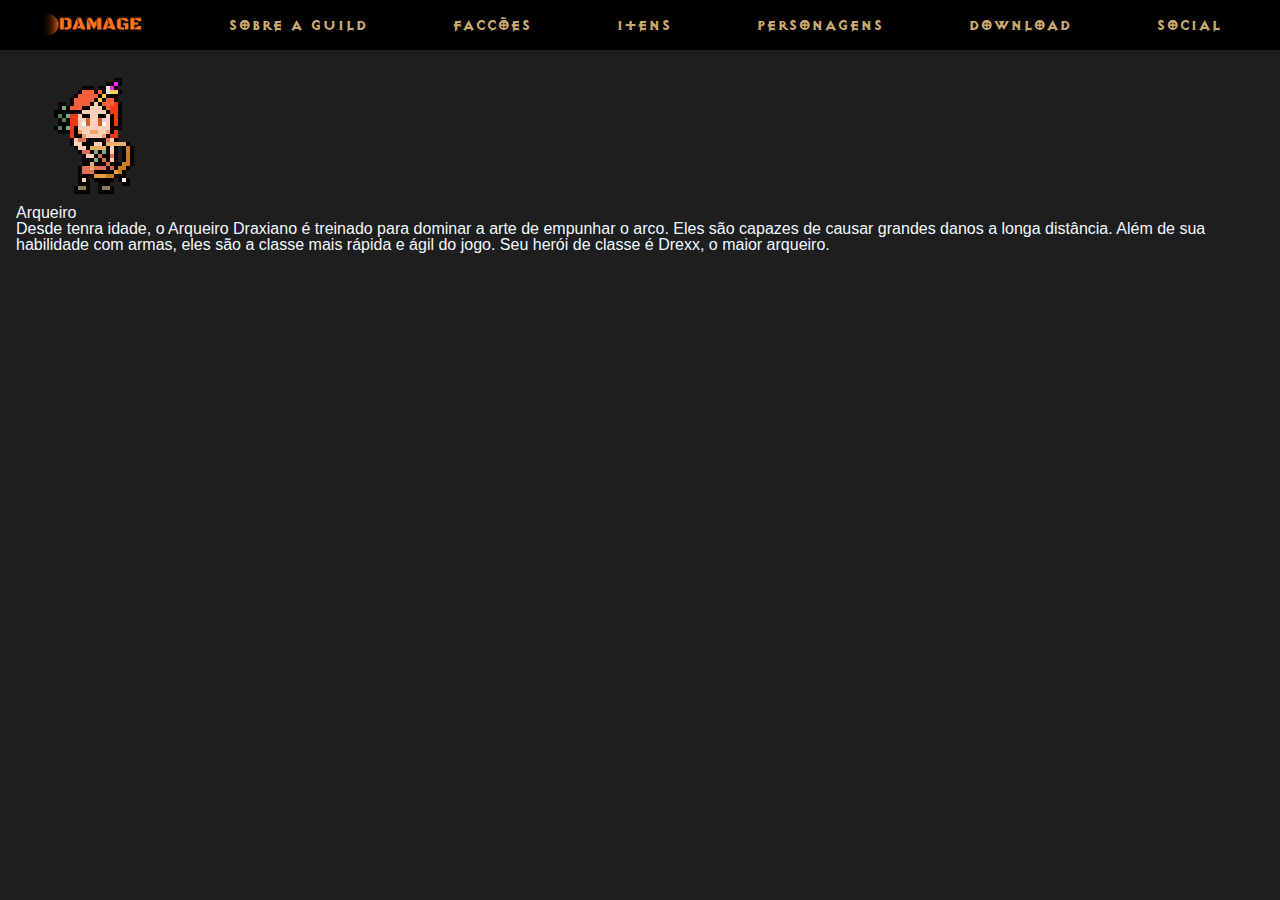
==== personagem.html @ 84e6022f "insert images" ====
<!DOCTYPE html>
<html lang="pt-br">
<head>
    <meta charset="UTF-8">
    <meta http-equiv="X-UA-Compatible" content="IE=edge">
    <meta name="viewport" content="width=device-width, initial-scale=1.0">
    <link rel="stylesheet" href="styles/reset.css">
    <link rel="stylesheet" href="styles/style.css">
    <title>Document</title>
</head>
<body>
    <header class="cabecalho">
        <a href="index.html">
        <img src="./assets/DAMAGE.png" alt="logo">
        </a>
        <a href="">Sobre a Guild</a>
        <a href="">Facções</a>
        <a href="">Itens</a>
        <a href="">Personagens</a>
        <a href="">Download</a>
        <a href="">Social</a>
    </header>
    <main>
        <section class="container-person">
            <div class="container-person-archer">
                <img src="./assets/personagens/archer-draxian.gif" alt="archer">
                <h1>Arqueiro</h1>
                <p>Desde tenra idade, o Arqueiro Draxiano é treinado para dominar a arte de empunhar o arco. Eles são capazes de causar grandes danos a longa distância. Além de sua habilidade com armas, eles são a classe mais rápida e ágil do jogo. Seu herói de classe é Drexx, o maior arqueiro.</p>
            </div>
        </section>
    </main>
</body>
</html>
---- styles/style.css ----
@import url(variaveis.css);
@import url(cabecalho.css);
@import url(container.css);
@import url(personagens.css);

body {
    background-color: var(--background);
    color: aliceblue;
    font-family: "RobotoSlab-Bold.ttf", sans-serif;
}
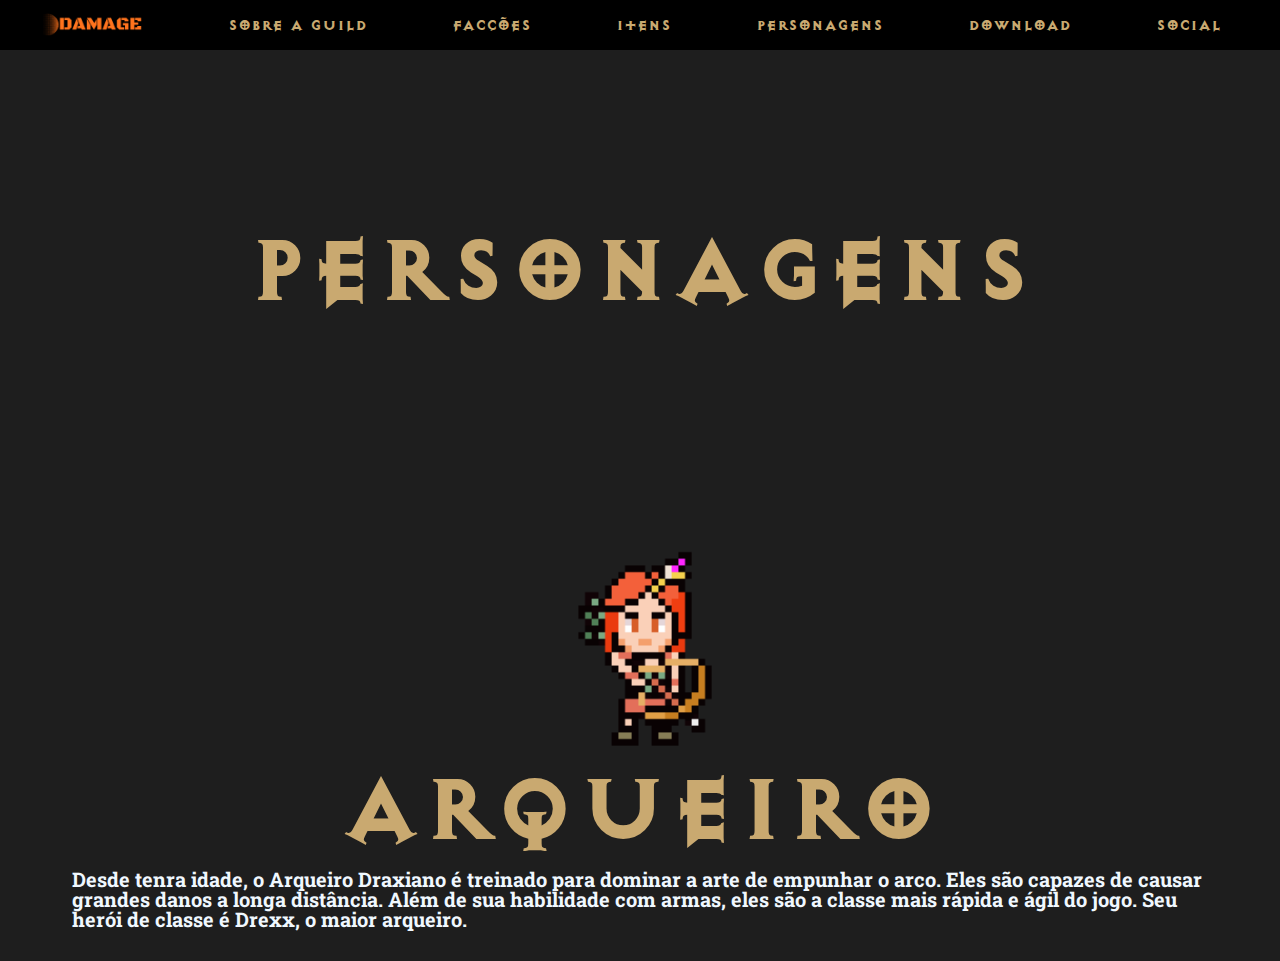
==== commit 253acb15: "atualização" ====
--- a/personagem.html
+++ b/personagem.html
@@ -21,11 +21,21 @@
         <a href="">Social</a>
     </header>
     <main>
+        </section>
         <section class="container-person">
+            <div class="container-video">
+                <video autoplay loop muted playsinline>
+                    <source src="./assets/videos/personagens.mp4" type="video/mp4">
+                </video>
+            </div>
+            <div class="title-video">
+                <h2>Personagens</h2>
+            </div>
+        </section>
             <div class="container-person-archer">
-                <img src="./assets/personagens/archer-draxian.gif" alt="archer">
-                <h1>Arqueiro</h1>
-                <p>Desde tenra idade, o Arqueiro Draxiano é treinado para dominar a arte de empunhar o arco. Eles são capazes de causar grandes danos a longa distância. Além de sua habilidade com armas, eles são a classe mais rápida e ágil do jogo. Seu herói de classe é Drexx, o maior arqueiro.</p>
+                <img class="container-img" src="./assets/personagens/archer-draxian.gif" alt="archer">
+                <h2>Arqueiro</h2>
+                <p class="paragraph">Desde tenra idade, o Arqueiro Draxiano é treinado para dominar a arte de empunhar o arco. Eles são capazes de causar grandes danos a longa distância. Além de sua habilidade com armas, eles são a classe mais rápida e ágil do jogo. Seu herói de classe é Drexx, o maior arqueiro.</p>
             </div>
         </section>
     </main>
